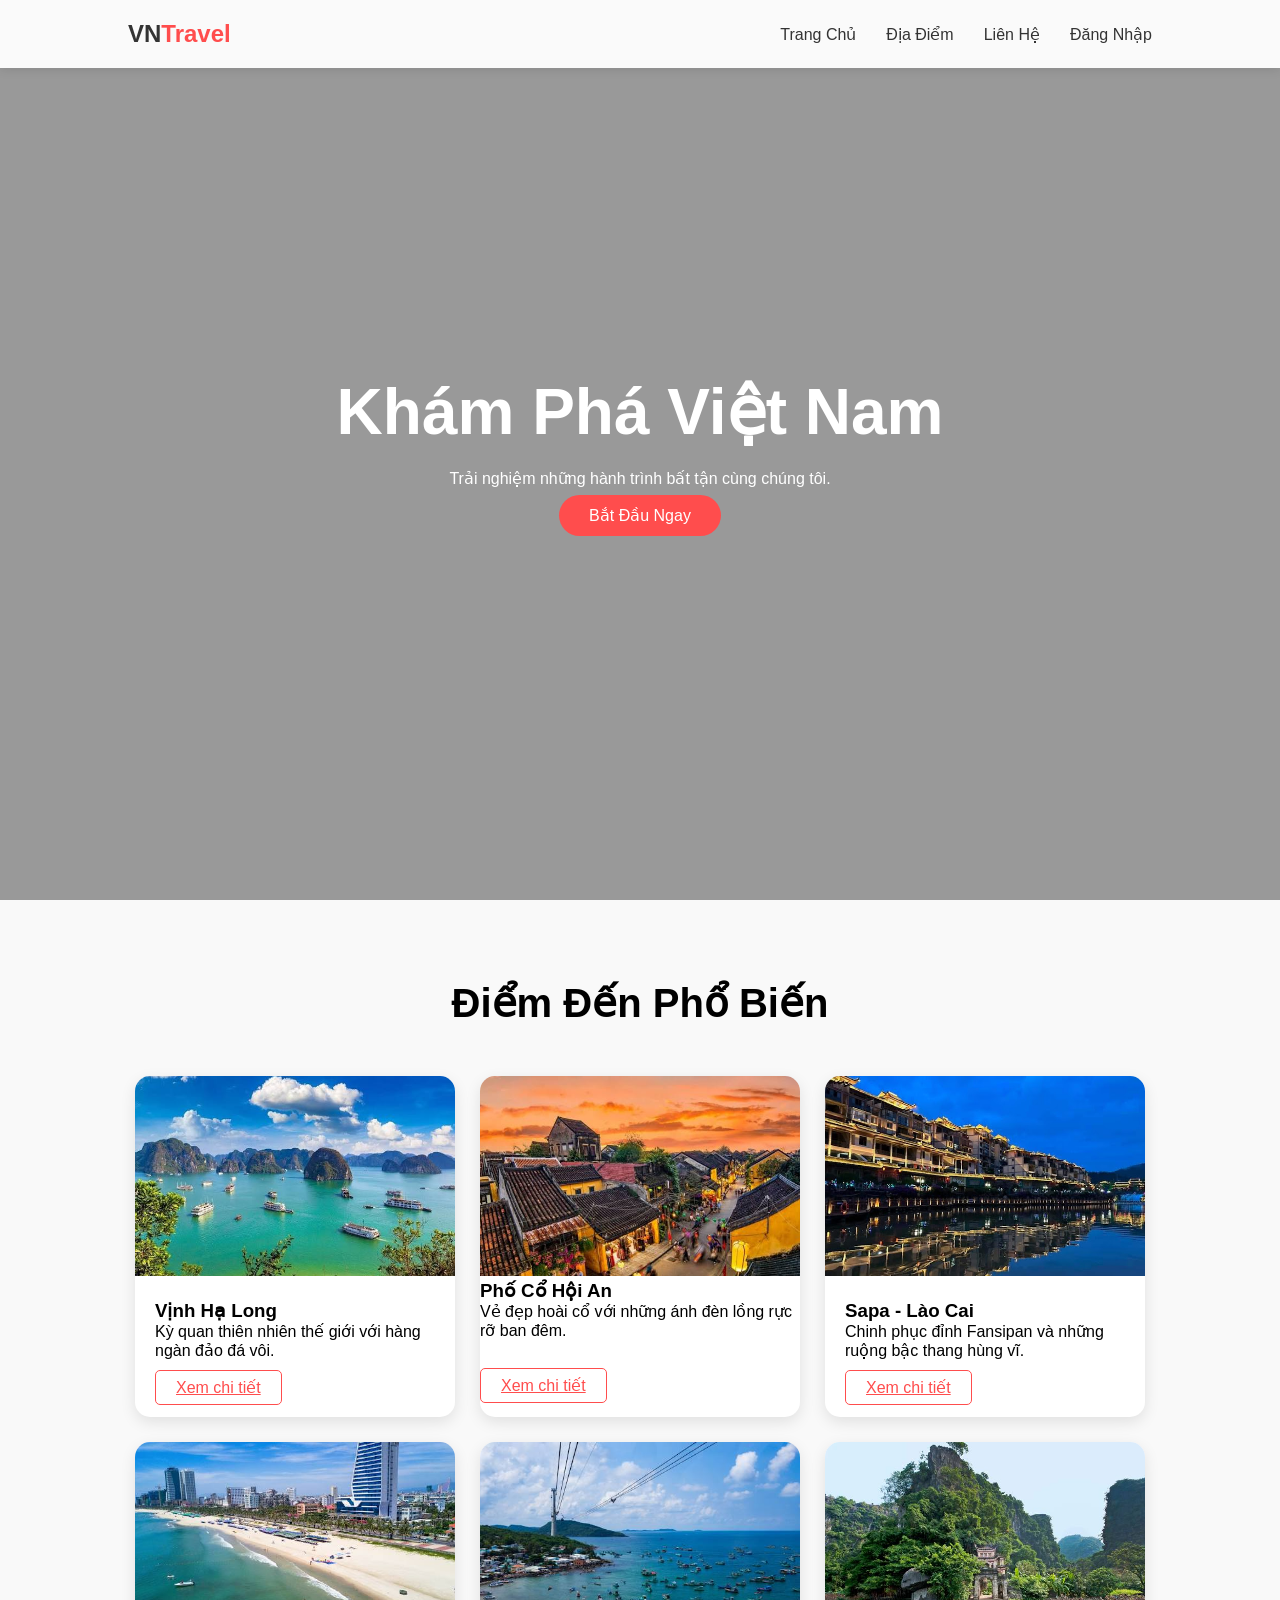
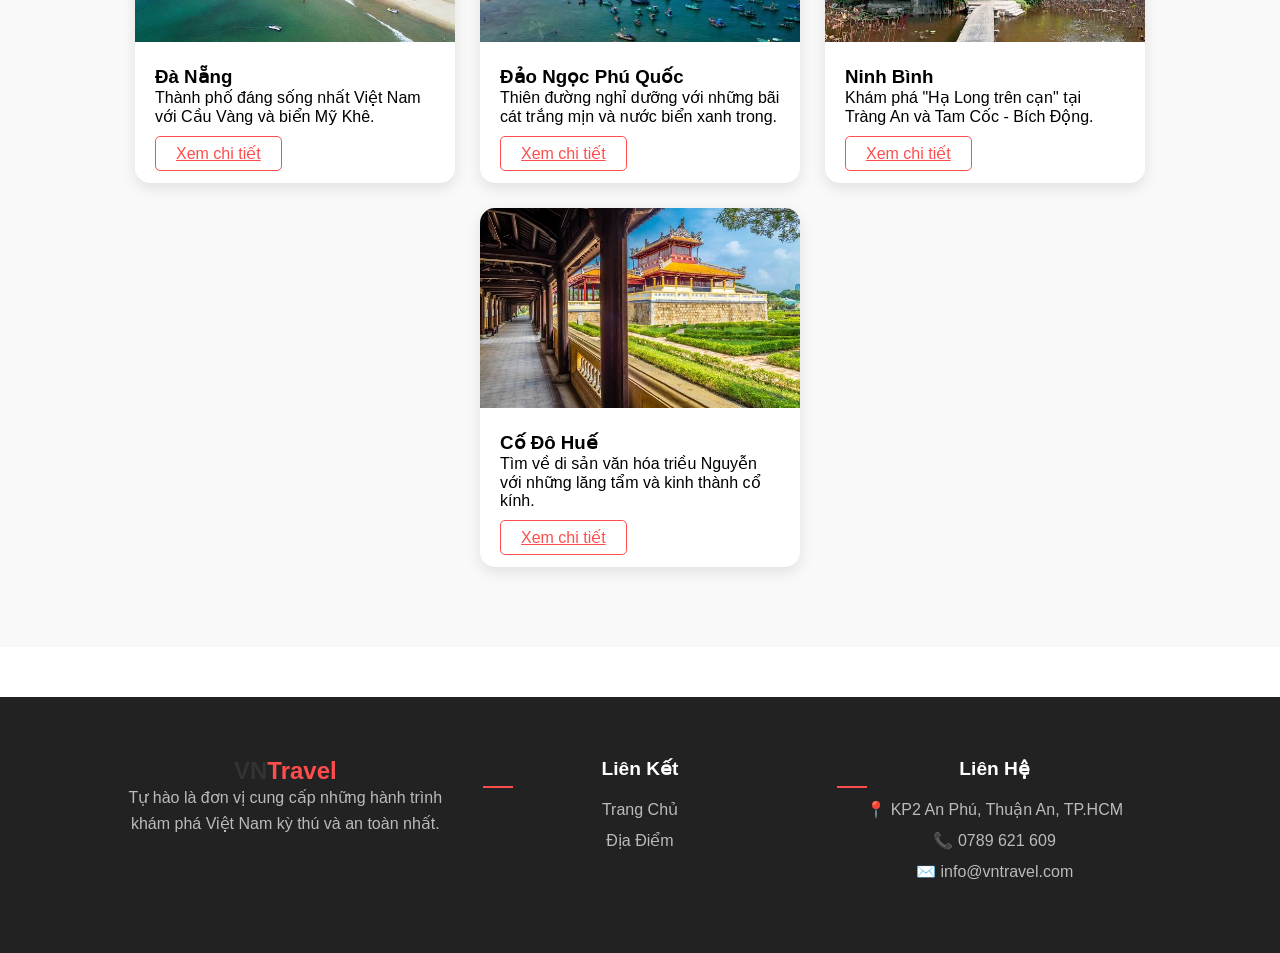
==== index.html @ 848acb49 "ngadoan" ====
<!DOCTYPE html>
<html lang="vi">
<head>
    <meta charset="UTF-8">
    <meta name="viewport" content="width=device-width, initial-scale=1.0">
    <title>Việt Nam Travel - Khám Phá Vẻ Đẹp Việt</title>
    <link rel="stylesheet" href="style.css">
   
</head>
<body>
    

    <!-- <nav class="navbar">: Thanh điều hướng cố định (fixed). 
     Sử dụng thẻ <ul> và <li> để tạo danh sách liên kết. 
        Nút "Đăng Nhập" có class riêng để chúng ta bắt sự kiện JavaScript sau này. -->   
    <nav class="navbar">
        <div class="logo">VN<span>Travel</span></div>
        <ul class="nav-links">
            <li><a href="#home">Trang Chủ</a></li>
            <li><a href="#destinations">Địa Điểm</a></li>
            <li><a href="#footer">Liên Hệ</a></li>
              <li><a href="#contact" class="btn-contact">Đăng Nhập</a></li>
        </ul>
    </nav>








    <!-- <header class="hero">: Phần biểu ngữ lớn (Banner). 
        Chứa câu khẩu hiệu (H1) và nút kêu gọi hành động 
        (CTA-btn) dẫn xuống phần địa điểm. -->

    <header id="home" class="hero">
        <div class="hero-content">
            <h1>Khám Phá Việt Nam</h1>
            <p>Trải nghiệm những hành trình bất tận cùng chúng tôi.</p><br>
            <a href="#destinations" class="cta-btn">Bắt Đầu Ngay</a>
        </div>
    </header>











    <!-- <section class="card-container">: Sử dụng mô hình Card Design. 
        Mỗi địa điểm là một thẻ 
        .card chứa hình ảnh, mô tả và một đường link quan trọng -->

    <section id="destinations" class="destinations">
        <h2 class="section-title">Điểm Đến Phổ Biến</h2>
        <div class="card-container">
            <div class="card">
                <img src="./IMAGES/vinhhalong.jpg" alt="Hạ Long">
                <div class="card-info">
                    <h3>Vịnh Hạ Long</h3>
                    <p>Kỳ quan thiên nhiên thế giới với hàng ngàn đảo đá vôi.</p><br>
                    <a href="detail.html?id=halong" class="book-btn">Xem chi tiết</a>
                </div>
            </div>
            <div class="card">
                <img src="./IMAGES/phocohoian.jpg" alt="Hội An">
                <div class="card-infoIMAGES/vinhhalong.jpg">
                    <h3>Phố Cổ Hội An</h3>
                    <p>Vẻ đẹp hoài cổ với những ánh đèn lồng rực rỡ ban đêm.</p><br>
                    <br>
                    <a href="detail.html?id=hoian" class="book-btn">Xem chi tiết</a>
                </div>
            </div>
            <div class="card">
                <img src="./IMAGES/laocai.jpg" alt="Sapa">
                <div class="card-info">
                    <h3>Sapa - Lào Cai</h3>
                    <p>Chinh phục đỉnh Fansipan và những ruộng bậc thang hùng vĩ.</p><br>
                    <a href="detail.html?id=sapa" class="book-btn">Xem chi tiết</a>
                </div>
            </div>
            <div class="card">
                <img src="./IMAGES/danang.jpg" alt="Đà Nẵng">
                <div class="card-info">
                    <h3>Đà Nẵng</h3>
                    <p>Thành phố đáng sống nhất Việt Nam với Cầu Vàng và biển Mỹ Khê.</p><br>
                    <a href="detail.html?id=danang" class="book-btn">Xem chi tiết</a>
                </div>
            </div>

            <div class="card">
                <img src="./IMAGES/phuquoc.jpg" alt="Phú Quốc">
                <div class="card-info">
                    <h3>Đảo Ngọc Phú Quốc</h3>
                    <p>Thiên đường nghỉ dưỡng với những bãi cát trắng mịn và nước biển xanh trong.</p><br>
                    <a href="detail.html?id=phuquoc" class="book-btn">Xem chi tiết</a>
                </div>
            </div>

            <div class="card">
                <img src="./IMAGES/ninhbinh.jpg" alt="Ninh Bình">
                <div class="card-info">
                    <h3>Ninh Bình</h3>
                    <p>Khám phá "Hạ Long trên cạn" tại Tràng An và Tam Cốc - Bích Động.</p><br>
                    <a href="detail.html?id=ninhbinh" class="book-btn">Xem chi tiết</a>
                </div>
            </div>

            <div class="card">
                <img src="./IMAGES/hue.jpg" alt="Cố đô Huế">
                <div class="card-info">
                    <h3>Cố Đô Huế</h3>
                    <p>Tìm về di sản văn hóa triều Nguyễn với những lăng tẩm và kinh thành cổ kính.</p><br>
                    <a href="detail.html?id=hue" class="book-btn">Xem chi tiết</a>
                </div>
            </div>
        </div>
 </section>


    






    <!-- phần thông tin ở chân trang -->

    <footer id="footer" class="main-footer">
    <div class="footer-container">
        <div class="footer-col">
            <div class="logo">VN<span>Travel</span></div>
            <p>Tự hào là đơn vị cung cấp những hành trình khám phá Việt Nam kỳ thú và an toàn nhất.</p>
        </div>

        <div class="footer-col">
            <h4>Liên Kết</h4>
            <ul>
                <li><a href="#home">Trang Chủ</a></li>
                <li><a href="#destinations">Địa Điểm</a></li>
            </ul>
        </div>

        <div class="footer-col">
            <h4>Liên Hệ</h4>
            <ul>
                <li>📍 KP2 An Phú, Thuận An, TP.HCM</li>
                <li>📞 0789 621 609</li>
                <li>✉️ info@vntravel.com</li>
            </ul>
        </div>

        
</footer>








<!-- <div id="loginModal">: Phần này mặc định sẽ ẩn (display: none trong CSS).
     Nó chỉ hiện lên khi người dùng tương tác. -->

<div id="loginModal" class="modal">
    <div class="modal-content">
        <span class="close-modal">&times;</span>
        <h2>Đăng Nhập</h2>
        <form>
            <div class="input-group">
                <label>Email hoặc Tên đăng nhập</label>
                <input type="text" placeholder="Nhập email của bạn..." required>
            </div>
            <div class="input-group">
                <label>Mật khẩu</label>
                <input type="password" placeholder="Nhập mật khẩu..." required>
            </div>
            <button type="submit" class="login-submit-btn">Vào hệ thống</button>
            <div class="form-footer">
                <a href="#">Quên mật khẩu?</a>
                <span>Chưa có tài khoản? <a href="#" style="color: #ff4d4d;">Đăng ký ngay</a></span>
            </div>
        </form>
    </div>
</div>

   <!-- gọi scrip.js -->
    <script src="script.js"></script>
</body>
</html>
---- style.css ----
/*scroll-behavior: smooth;: Giúp khi bấm vào liên kết nội bộ
 (ví dụ từ Home xuống Footer), 
trang sẽ trượt nhẹ nhàng thay vì nhảy vọt.*/

html {
    scroll-behavior: smooth;
}


* {
    margin: 0;
    padding: 0;
    box-sizing: border-box;
    font-family: 'Roboto', sans-serif;
    scroll-behavior: smooth;
}

/* Navbar */
.navbar {
    display: flex;
    justify-content: space-between;
    align-items: center;
    padding: 20px 10%;
    background: rgba(255, 255, 255, 0.95);
    position: fixed;
    width: 100%;
    z-index: 1000;
    box-shadow: 0 2px 10px rgba(0,0,0,0.1);
}

.logo { font-size: 24px; font-weight: bold; color: #333; }
.logo span { color: #ff4d4d; }
.nav-links { list-style: none; display: flex; }
.nav-links li { margin-left: 30px; }
.nav-links a { text-decoration: none; color: #333; font-weight: 500; transition: 0.3s; }
.nav-links a:hover { color: #ff4d4d; }

/* Hero Section */
.hero {
    height: 100vh;
    background: linear-gradient(rgba(0,0,0,0.4), rgba(0,0,0,0.4)), 
                url('https://images.unsplash.com/photo-1504457047772-27fad17438e1?auto=format&fit=crop&w=1500');
    background-size: cover;
    background-position: center;
    display: flex;
    align-items: center;
    justify-content: center;
    text-align: center;
    color: white;
}

.hero-content h1 { font-size: 4rem; margin-bottom: 20px; }
.cta-btn {
    padding: 12px 30px;
    background: #ff4d4d;
    color: white;
    text-decoration: none;
    border-radius: 25px;
    transition: 0.4s;
}
.cta-btn:hover { background: #e60000; transform: scale(1.1); }

/* Destinations Card */
.destinations { padding: 80px 10%; background: #f9f9f9; }
.section-title { text-align: center; margin-bottom: 50px; font-size: 2.5rem; }
.card-container {
    display: flex;
    gap: 25px;
    flex-wrap: wrap;
    justify-content: center;
}

.card {
    background: white;
    width: 320px;
    border-radius: 15px;
    overflow: hidden;
    box-shadow: 0 5px 15px rgba(0,0,0,0.1);
    transition: 0.3s;
}

.card:hover { transform: translateY(-10px); }
.card img { width: 100%; height: 200px; object-fit: cover; }
.card-info { padding: 20px; }
.book-btn {
    margin-top: 15px;
    padding: 8px 20px;
    border: 1px solid #ff4d4d;
    background: transparent;
    color: #ff4d4d;
    cursor: pointer;
    border-radius: 5px;
}
.book-btn:hover { background: #ff4d4d; color: white; }

footer { text-align: center; padding: 40px; background: #333; color: white; }








/* Trang chi tiết */
.detail-container { padding: 40px 10%; }
.detail-header { position: relative; margin-bottom: 40px; }
.main-img { 
    width: 100%; 
    height: 500px; 
    object-fit: cover; 
    border-radius: 20px; 
}

.info-box {
    background: white;
    padding: 30px;
    width: 80%;
    margin: -60px auto 0;
    position: relative;
    border-radius: 15px;
    box-shadow: 0 10px 30px rgba(0,0,0,0.1);
    text-align: center;
}

.content-section {
    display: grid;
    grid-template-columns: 2fr 1fr;
    gap: 40px;
    margin-top: 50px;
}

.description h2, .description h3 { margin: 20px 0 10px; color: #333; }
.description p { line-height: 1.8; color: #666; }
.description ul { margin-left: 20px; line-height: 2; }

.booking-card {
    background: #fff;
    padding: 25px;
    border-radius: 15px;
    border: 1px solid #eee;
    height: fit-content;
    position: sticky;
    top: 100px;
}

.booking-card .price { font-size: 1.5rem; color: #ff4d4d; font-weight: bold; margin: 15px 0; }
.booking-card input {
    width: 100%;
    padding: 10px;
    margin-bottom: 15px;
    border: 1px solid #ddd;
    border-radius: 5px;
}

/* Mobile responsive */
@media (max-width: 768px) {
    .content-section { grid-template-columns: 1fr; }
    .info-box { width: 95%; }
}






/* css cho phần footer*/
.main-footer {
    background: #222; /* Màu tối sang trọng */
    color: #bbb;
    padding: 60px 10% 20px;
    margin-top: 50px;
}

.footer-container {
    display: grid;
    grid-template-columns: repeat(auto-fit, minmax(200px, 1fr));
    gap: 40px;
    margin-bottom: 40px;
}

.footer-col h4 {
    color: #fff;
    font-size: 1.2rem;
    margin-bottom: 20px;
    position: relative;
}

/* Gạch chân dưới tiêu đề cột */
.footer-col h4::after {
    content: '';
    width: 30px;
    height: 2px;
    background: #ff4d4d;
    position: absolute;
    bottom: -8px;
    left: 0;
}

.footer-col ul {
    list-style: none;
}

.footer-col ul li {
    margin-bottom: 12px;
}

.footer-col ul li a {
    color: #bbb;
    text-decoration: none;
    transition: 0.3s;
}

.footer-col ul li a:hover {
    color: #ff4d4d;
    padding-left: 5px;
}

.footer-col p {
    line-height: 1.6;
}

.social-links a {
    display: inline-block;
    margin-right: 15px;
    color: #fff;
    text-decoration: none;
    font-size: 0.9rem;
    border: 1px solid #444;
    padding: 5px 12px;
    border-radius: 5px;
    transition: 0.3s;
}

.social-links a:hover {
    background: #ff4d4d;
    border-color: #ff4d4d;
}

.footer-bottom {
    text-align: center;
    border-top: 1px solid #333;
    padding-top: 20px;
    font-size: 0.9rem;
}

/* Tương thích điện thoại */
@media (max-width: 768px) {
    .footer-container {
        grid-template-columns: 1fr 1fr;
    }
} 











/* Modal Background */
.modal {
    display: none; 
    position: fixed;
    z-index: 2000; /* Nằm trên cả Navbar */
    left: 0;
    top: 0;
    width: 100%;
    height: 100%;
    background-color: rgba(0,0,0,0.6); /* Nền đen mờ */
    backdrop-filter: blur(5px); /* Làm mờ hậu cảnh xịn xò */
}

/* Modal Content Box */
.modal-content {
    background-color: #fff;
    margin: 10% auto;
    padding: 30px;
    border-radius: 15px;
    width: 350px;
    position: relative;
    box-shadow: 0 5px 30px rgba(0,0,0,0.3);
    animation: slideIn 0.4s ease;
}

@keyframes slideIn {
    from { transform: translateY(-50px); opacity: 0; }
    to { transform: translateY(0); opacity: 1; }
}

/* Close Button */
.close-modal {
    position: absolute;
    right: 20px;
    top: 15px;
    font-size: 28px;
    cursor: pointer;
    color: #999;
}

.modal-content h2 {
    text-align: center;
    margin-bottom: 25px;
    color: #333;
}

.input-group {
    margin-bottom: 20px;
}

.input-group label {
    display: block;
    margin-bottom: 8px;
    font-weight: 500;
    font-size: 0.9rem;
}

.input-group input {
    width: 100%;
    padding: 12px;
    border: 1px solid #ddd;
    border-radius: 8px;
    outline: none;
}

.login-submit-btn {
    width: 100%;
    padding: 12px;
    background: #ff4d4d;
    color: white;
    border: none;
    border-radius: 8px;
    font-weight: bold;
    cursor: pointer;
    transition: 0.3s;
}

.login-submit-btn:hover { background: #e60000; }

.form-footer {
    text-align: center;
    margin-top: 20px;
    font-size: 0.85rem;
}

.form-footer a { text-decoration: none; color: #666; display: block; margin-top: 10px; }
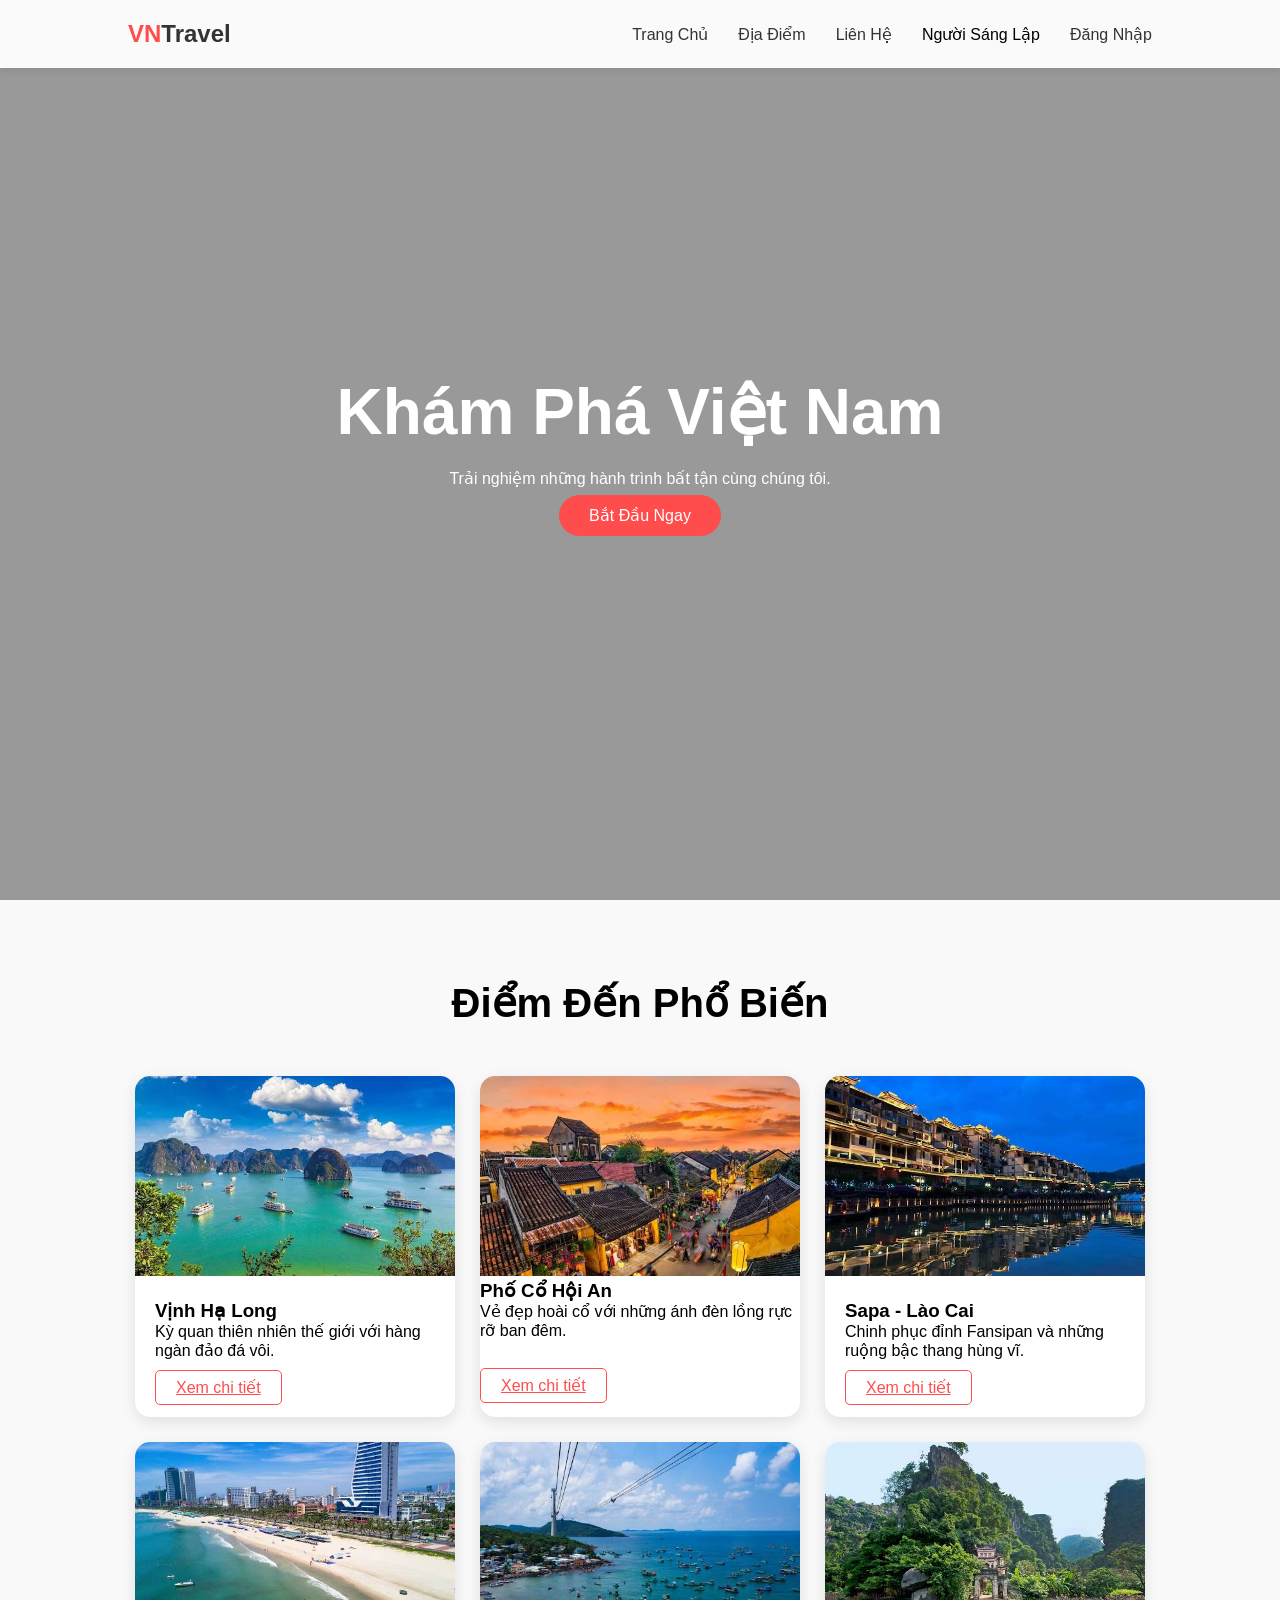
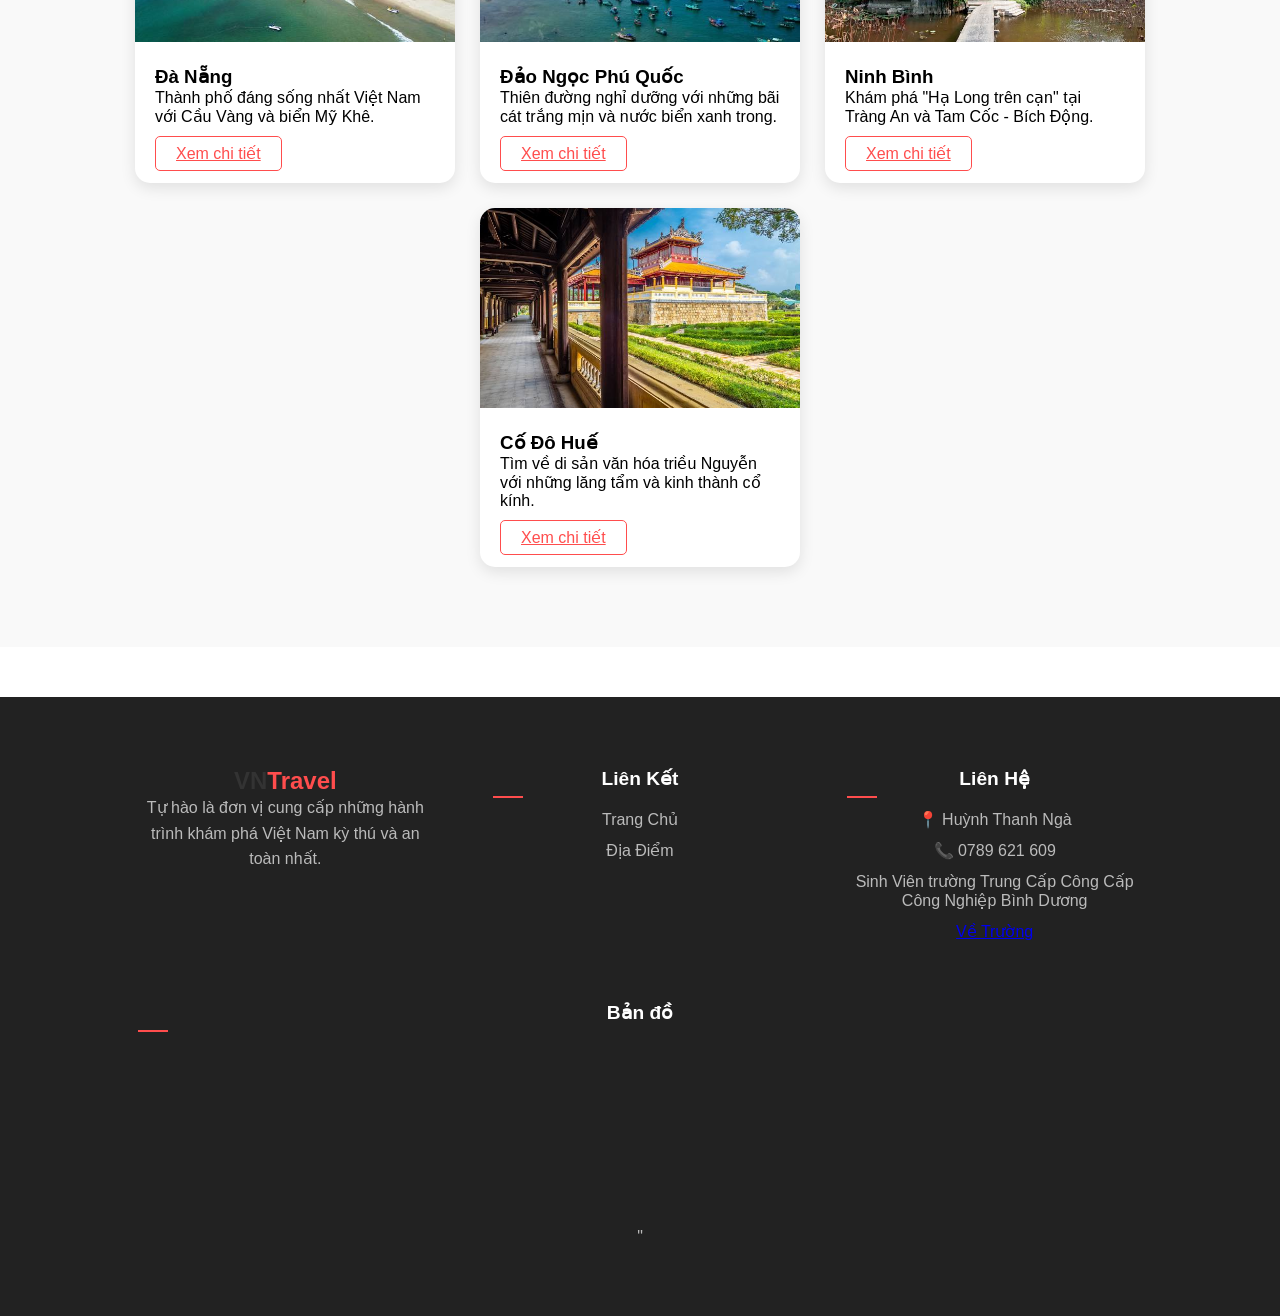
==== commit 7752e71e: "Add files via upload" ====
--- a/index.html
+++ b/index.html
@@ -1,197 +1,249 @@
-<!DOCTYPE html>
-<html lang="vi">
-<head>
-    <meta charset="UTF-8">
-    <meta name="viewport" content="width=device-width, initial-scale=1.0">
-    <title>Việt Nam Travel - Khám Phá Vẻ Đẹp Việt</title>
-    <link rel="stylesheet" href="style.css">
-   
-</head>
-<body>
-    
-
-    <!-- <nav class="navbar">: Thanh điều hướng cố định (fixed). 
-     Sử dụng thẻ <ul> và <li> để tạo danh sách liên kết. 
-        Nút "Đăng Nhập" có class riêng để chúng ta bắt sự kiện JavaScript sau này. -->   
-    <nav class="navbar">
-        <div class="logo">VN<span>Travel</span></div>
-        <ul class="nav-links">
-            <li><a href="#home">Trang Chủ</a></li>
-            <li><a href="#destinations">Địa Điểm</a></li>
-            <li><a href="#footer">Liên Hệ</a></li>
-              <li><a href="#contact" class="btn-contact">Đăng Nhập</a></li>
-        </ul>
-    </nav>
-
-
-
-
-
-
-
-
-    <!-- <header class="hero">: Phần biểu ngữ lớn (Banner). 
-        Chứa câu khẩu hiệu (H1) và nút kêu gọi hành động 
-        (CTA-btn) dẫn xuống phần địa điểm. -->
-
-    <header id="home" class="hero">
-        <div class="hero-content">
-            <h1>Khám Phá Việt Nam</h1>
-            <p>Trải nghiệm những hành trình bất tận cùng chúng tôi.</p><br>
-            <a href="#destinations" class="cta-btn">Bắt Đầu Ngay</a>
-        </div>
-    </header>
-
-
-
-
-
-
-
-
-
-
-
-    <!-- <section class="card-container">: Sử dụng mô hình Card Design. 
-        Mỗi địa điểm là một thẻ 
-        .card chứa hình ảnh, mô tả và một đường link quan trọng -->
-
-    <section id="destinations" class="destinations">
-        <h2 class="section-title">Điểm Đến Phổ Biến</h2>
-        <div class="card-container">
-            <div class="card">
-                <img src="./IMAGES/vinhhalong.jpg" alt="Hạ Long">
-                <div class="card-info">
-                    <h3>Vịnh Hạ Long</h3>
-                    <p>Kỳ quan thiên nhiên thế giới với hàng ngàn đảo đá vôi.</p><br>
-                    <a href="detail.html?id=halong" class="book-btn">Xem chi tiết</a>
-                </div>
-            </div>
-            <div class="card">
-                <img src="./IMAGES/phocohoian.jpg" alt="Hội An">
-                <div class="card-infoIMAGES/vinhhalong.jpg">
-                    <h3>Phố Cổ Hội An</h3>
-                    <p>Vẻ đẹp hoài cổ với những ánh đèn lồng rực rỡ ban đêm.</p><br>
-                    <br>
-                    <a href="detail.html?id=hoian" class="book-btn">Xem chi tiết</a>
-                </div>
-            </div>
-            <div class="card">
-                <img src="./IMAGES/laocai.jpg" alt="Sapa">
-                <div class="card-info">
-                    <h3>Sapa - Lào Cai</h3>
-                    <p>Chinh phục đỉnh Fansipan và những ruộng bậc thang hùng vĩ.</p><br>
-                    <a href="detail.html?id=sapa" class="book-btn">Xem chi tiết</a>
-                </div>
-            </div>
-            <div class="card">
-                <img src="./IMAGES/danang.jpg" alt="Đà Nẵng">
-                <div class="card-info">
-                    <h3>Đà Nẵng</h3>
-                    <p>Thành phố đáng sống nhất Việt Nam với Cầu Vàng và biển Mỹ Khê.</p><br>
-                    <a href="detail.html?id=danang" class="book-btn">Xem chi tiết</a>
-                </div>
-            </div>
-
-            <div class="card">
-                <img src="./IMAGES/phuquoc.jpg" alt="Phú Quốc">
-                <div class="card-info">
-                    <h3>Đảo Ngọc Phú Quốc</h3>
-                    <p>Thiên đường nghỉ dưỡng với những bãi cát trắng mịn và nước biển xanh trong.</p><br>
-                    <a href="detail.html?id=phuquoc" class="book-btn">Xem chi tiết</a>
-                </div>
-            </div>
-
-            <div class="card">
-                <img src="./IMAGES/ninhbinh.jpg" alt="Ninh Bình">
-                <div class="card-info">
-                    <h3>Ninh Bình</h3>
-                    <p>Khám phá "Hạ Long trên cạn" tại Tràng An và Tam Cốc - Bích Động.</p><br>
-                    <a href="detail.html?id=ninhbinh" class="book-btn">Xem chi tiết</a>
-                </div>
-            </div>
-
-            <div class="card">
-                <img src="./IMAGES/hue.jpg" alt="Cố đô Huế">
-                <div class="card-info">
-                    <h3>Cố Đô Huế</h3>
-                    <p>Tìm về di sản văn hóa triều Nguyễn với những lăng tẩm và kinh thành cổ kính.</p><br>
-                    <a href="detail.html?id=hue" class="book-btn">Xem chi tiết</a>
-                </div>
-            </div>
-        </div>
- </section>
-
-
-    
-
-
-
-
-
-
-    <!-- phần thông tin ở chân trang -->
-
-    <footer id="footer" class="main-footer">
-    <div class="footer-container">
-        <div class="footer-col">
-            <div class="logo">VN<span>Travel</span></div>
-            <p>Tự hào là đơn vị cung cấp những hành trình khám phá Việt Nam kỳ thú và an toàn nhất.</p>
-        </div>
-
-        <div class="footer-col">
-            <h4>Liên Kết</h4>
-            <ul>
-                <li><a href="#home">Trang Chủ</a></li>
-                <li><a href="#destinations">Địa Điểm</a></li>
-            </ul>
-        </div>
-
-        <div class="footer-col">
-            <h4>Liên Hệ</h4>
-            <ul>
-                <li>📍 KP2 An Phú, Thuận An, TP.HCM</li>
-                <li>📞 0789 621 609</li>
-                <li>✉️ info@vntravel.com</li>
-            </ul>
-        </div>
-
-        
-</footer>
-
-
-
-
-
-
-
-
-<!-- <div id="loginModal">: Phần này mặc định sẽ ẩn (display: none trong CSS).
-     Nó chỉ hiện lên khi người dùng tương tác. -->
-
-<div id="loginModal" class="modal">
-    <div class="modal-content">
-        <span class="close-modal">&times;</span>
-        <h2>Đăng Nhập</h2>
-        <form>
-            <div class="input-group">
-                <label>Email hoặc Tên đăng nhập</label>
-                <input type="text" placeholder="Nhập email của bạn..." required>
-            </div>
-            <div class="input-group">
-                <label>Mật khẩu</label>
-                <input type="password" placeholder="Nhập mật khẩu..." required>
-            </div>
-            <button type="submit" class="login-submit-btn">Vào hệ thống</button>
-            <div class="form-footer">
-                <a href="#">Quên mật khẩu?</a>
-                <span>Chưa có tài khoản? <a href="#" style="color: #ff4d4d;">Đăng ký ngay</a></span>
-            </div>
-        </form>
-    </div>
-</div>
-
-   <!-- gọi scrip.js -->
-    <script src="script.js"></script>
-</body>
-</html>+<!DOCTYPE html>
+<html lang="vi">
+<head>
+    <meta charset="UTF-8">
+    <meta name="viewport" content="width=device-width, initial-scale=1.0">
+    <title>Việt Nam Travel - Khám Phá Vẻ Đẹp Việt</title>
+    <link rel="stylesheet" href="style.css">
+   
+</head>
+<body>
+    
+
+    <!-- <nav class="navbar">: Thanh điều hướng cố định (fixed). 
+     Sử dụng thẻ <ul> và <li> để tạo danh sách liên kết. 
+        Nút "Đăng Nhập" có class riêng để chúng ta bắt sự kiện JavaScript sau này. -->   
+
+
+
+<nav class="navbar">
+    <div class="logo"><span>VN</span>Travel</div>
+    
+    <div class="menu-toggle" id="mobile-menu">
+        <span class="bar"></span>
+        <span class="bar"></span>
+        <span class="bar"></span>
+        <span class="bar"></span>
+        <span class="bar"></span>
+    
+    </div>
+
+    <ul class="nav-links">
+        <li><a href="#home">Trang Chủ</a></li>
+            <li><a href="#destinations">Địa Điểm</a></li>
+            <li><a href="#footer">Liên Hệ</a></li>
+              <li onclick="openFounder()" style="cursor:pointer">Người Sáng Lập</li>
+               <li><a href="#contact" class="btn-contact">Đăng Nhập</a></li>
+    </ul>
+</nav>
+
+
+
+
+
+
+    <!-- <header class="hero">: Phần biểu ngữ lớn (Banner). 
+        Chứa câu khẩu hiệu (H1) và nút kêu gọi hành động 
+        (CTA-btn) dẫn xuống phần địa điểm. -->
+
+    <header id="home" class="hero">
+        <div class="hero-content">
+            <h1>Khám Phá Việt Nam</h1>
+            <p>Trải nghiệm những hành trình bất tận cùng chúng tôi.</p><br>
+            <a href="#destinations" class="cta-btn">Bắt Đầu Ngay</a>
+        </div>
+    </header>
+
+
+
+
+
+
+
+
+
+
+
+    <!-- <section class="card-container">: Sử dụng mô hình Card Design. 
+        Mỗi địa điểm là một thẻ 
+        .card chứa hình ảnh, mô tả và một đường link quan trọng -->
+
+    <section id="destinations" class="destinations">
+        <h2 class="section-title">Điểm Đến Phổ Biến</h2>
+        <div class="card-container">
+            <div class="card">
+                <img src="./IMAGES/vinhhalong.jpg" alt="Hạ Long">
+                <div class="card-info">
+                    <h3>Vịnh Hạ Long</h3>
+                    <p>Kỳ quan thiên nhiên thế giới với hàng ngàn đảo đá vôi.</p><br>
+                    <a href="detail.html?id=halong" class="book-btn">Xem chi tiết</a>
+                </div>
+            </div>
+            <div class="card">
+                <img src="./IMAGES/phocohoian.jpg" alt="Hội An">
+                <div class="card-infoIMAGES/vinhhalong.jpg">
+                    <h3>Phố Cổ Hội An</h3>
+                    <p>Vẻ đẹp hoài cổ với những ánh đèn lồng rực rỡ ban đêm.</p><br>
+                    <br>
+                    <a href="detail.html?id=hoian" class="book-btn">Xem chi tiết</a>
+                </div>
+            </div>
+            <div class="card">
+                <img src="./IMAGES/laocai.jpg" alt="Sapa">
+                <div class="card-info">
+                    <h3>Sapa - Lào Cai</h3>
+                    <p>Chinh phục đỉnh Fansipan và những ruộng bậc thang hùng vĩ.</p><br>
+                    <a href="detail.html?id=sapa" class="book-btn">Xem chi tiết</a>
+                </div>
+            </div>
+            <div class="card">
+                <img src="./IMAGES/danang.jpg" alt="Đà Nẵng">
+                <div class="card-info">
+                    <h3>Đà Nẵng</h3>
+                    <p>Thành phố đáng sống nhất Việt Nam với Cầu Vàng và biển Mỹ Khê.</p><br>
+                    <a href="detail.html?id=danang" class="book-btn">Xem chi tiết</a>
+                </div>
+            </div>
+
+            <div class="card">
+                <img src="./IMAGES/phuquoc.jpg" alt="Phú Quốc">
+                <div class="card-info">
+                    <h3>Đảo Ngọc Phú Quốc</h3>
+                    <p>Thiên đường nghỉ dưỡng với những bãi cát trắng mịn và nước biển xanh trong.</p><br>
+                    <a href="detail.html?id=phuquoc" class="book-btn">Xem chi tiết</a>
+                </div>
+            </div>
+
+            <div class="card">
+                <img src="./IMAGES/ninhbinh.jpg" alt="Ninh Bình">
+                <div class="card-info">
+                    <h3>Ninh Bình</h3>
+                    <p>Khám phá "Hạ Long trên cạn" tại Tràng An và Tam Cốc - Bích Động.</p><br>
+                    <a href="detail.html?id=ninhbinh" class="book-btn">Xem chi tiết</a>
+                </div>
+            </div>
+
+            <div class="card">
+                <img src="./IMAGES/hue.jpg" alt="Cố đô Huế">
+                <div class="card-info">
+                    <h3>Cố Đô Huế</h3>
+                    <p>Tìm về di sản văn hóa triều Nguyễn với những lăng tẩm và kinh thành cổ kính.</p><br>
+                    <a href="detail.html?id=hue" class="book-btn">Xem chi tiết</a>
+                </div>
+            </div>
+        </div>
+ </section>
+
+
+    
+
+
+
+
+
+
+    <!-- phần thông tin ở chân trang -->
+
+    <footer id="footer" class="main-footer">
+    <div class="footer-container">
+        <div class="footer-col">
+            <div class="logo">VN<span>Travel</span></div>
+            <p>Tự hào là đơn vị cung cấp những hành trình khám phá Việt Nam kỳ thú và an toàn nhất.</p>
+        </div>
+
+        <div class="footer-col">
+            <h4>Liên Kết</h4>
+            <ul>
+                <li><a href="#home">Trang Chủ</a></li>
+                <li><a href="#destinations">Địa Điểm</a></li>
+            </ul>
+        </div>
+
+        <div class="footer-col">
+            <h4>Liên Hệ</h4>
+            <ul>
+                <li>📍 Huỳnh Thanh Ngà</li>
+                <li>📞 0789 621 609</li>
+                <li>Sinh Viên trường Trung Cấp Công Cấp Công Nghiệp Bình Dương</li>
+                <a href=" https://www.facebook.com/bdi.edu.vn" target="_blank">Về Trường</a>
+            </ul>
+        </div>
+
+        <div class="footer-col">
+    <h4>Bản đồ</h4>
+    <div class="map-container">
+        <iframe 
+            src="https://www.google.com/maps/embed?pb=!1m18!1m12!1m3!1d3135.787310315831!2d106.73972207962079!3d10.900015673864315!2m3!1f0!2f0!3f0!3m2!1i1024!2i768!4f13.1!3m3!1m2!1s0x3174d83c1116183d%3A0xfa754495eeb43247!2zVHLGsOG7nW5nIFRydW5nIEPhuqVwIEPDtG5nIE5naGnhu4dwIELDrG5oIETGsMahbmc!5e1!3m2!1svi!2s!4v1774438540111!5m2!1svi!2s" width="600" height="450" style="border:0;" allowfullscreen="" loading="lazy" referrerpolicy="no-referrer-when-downgrade"></iframe>" 
+
+        </iframe>
+    </div>
+</div>
+
+        
+</footer>
+
+
+
+
+
+
+
+
+<!-- <div id="loginModal">: Phần này mặc định sẽ ẩn (display: none trong CSS).
+     Nó chỉ hiện lên khi người dùng tương tác. -->
+
+<div id="loginModal" class="modal">
+    <div class="modal-content">
+        <span class="close-modal">&times;</span>
+        <h2>Đăng Nhập</h2>
+        <form>
+            <div class="input-group">
+                <label>Email hoặc Tên đăng nhập</label>
+                <input type="text" placeholder="Nhập email của bạn..." required>
+            </div>
+            <div class="input-group">
+                <label>Mật khẩu</label>
+                <input type="password" placeholder="Nhập mật khẩu..." required>
+            </div>
+            <button type="submit" class="login-submit-btn">Vào hệ thống</button>
+            <div class="form-footer">
+                <a href="#">Quên mật khẩu?</a>
+                <span>Chưa có tài khoản? <a href="#" style="color: #ff4d4d;">Đăng ký ngay</a></span>
+            </div>
+        </form>
+    </div>
+</div>
+
+
+
+
+
+<!-- người sáng lập -->
+
+<div id="founderModal" class="modal">
+    <div class="modal-content">
+        <span class="close-founder">&times;</span>
+        <div class="founder-info">
+            <img src="./IMAGES/001.jpg" alt="Founder" class="founder-img">
+            <h2>Người Sáng Lập</h2>
+            <p class="founder-name">Huỳnh Thanh Ngà</p> <p>Sinh viên ngành Công nghệ thông tin</p><br>
+            <p>Tại Trường Trung Cấp Công Nghiệp Bình Dương</p><br>
+            <p>"Đam mê kết nối vẻ đẹp Việt Nam qua công nghệ."</p>
+        </div>
+    </div>
+</div>
+
+
+
+   <!-- gọi scrip.js -->
+    <script src="script.js"></script>
+</body>
+</html>
+
+
+
+
+
+
+
+
--- a/style.css
+++ b/style.css
@@ -1,371 +1,509 @@
-/*scroll-behavior: smooth;: Giúp khi bấm vào liên kết nội bộ
- (ví dụ từ Home xuống Footer), 
-trang sẽ trượt nhẹ nhàng thay vì nhảy vọt.*/
-
-html {
-    scroll-behavior: smooth;
-}
-
-
-* {
-    margin: 0;
-    padding: 0;
-    box-sizing: border-box;
-    font-family: 'Roboto', sans-serif;
-    scroll-behavior: smooth;
-}
-
-/* Navbar */
-.navbar {
-    display: flex;
-    justify-content: space-between;
-    align-items: center;
-    padding: 20px 10%;
-    background: rgba(255, 255, 255, 0.95);
-    position: fixed;
-    width: 100%;
-    z-index: 1000;
-    box-shadow: 0 2px 10px rgba(0,0,0,0.1);
-}
-
-.logo { font-size: 24px; font-weight: bold; color: #333; }
-.logo span { color: #ff4d4d; }
-.nav-links { list-style: none; display: flex; }
-.nav-links li { margin-left: 30px; }
-.nav-links a { text-decoration: none; color: #333; font-weight: 500; transition: 0.3s; }
-.nav-links a:hover { color: #ff4d4d; }
-
-/* Hero Section */
-.hero {
-    height: 100vh;
-    background: linear-gradient(rgba(0,0,0,0.4), rgba(0,0,0,0.4)), 
-                url('https://images.unsplash.com/photo-1504457047772-27fad17438e1?auto=format&fit=crop&w=1500');
-    background-size: cover;
-    background-position: center;
-    display: flex;
-    align-items: center;
-    justify-content: center;
-    text-align: center;
-    color: white;
-}
-
-.hero-content h1 { font-size: 4rem; margin-bottom: 20px; }
-.cta-btn {
-    padding: 12px 30px;
-    background: #ff4d4d;
-    color: white;
-    text-decoration: none;
-    border-radius: 25px;
-    transition: 0.4s;
-}
-.cta-btn:hover { background: #e60000; transform: scale(1.1); }
-
-/* Destinations Card */
-.destinations { padding: 80px 10%; background: #f9f9f9; }
-.section-title { text-align: center; margin-bottom: 50px; font-size: 2.5rem; }
-.card-container {
-    display: flex;
-    gap: 25px;
-    flex-wrap: wrap;
-    justify-content: center;
-}
-
-.card {
-    background: white;
-    width: 320px;
-    border-radius: 15px;
-    overflow: hidden;
-    box-shadow: 0 5px 15px rgba(0,0,0,0.1);
-    transition: 0.3s;
-}
-
-.card:hover { transform: translateY(-10px); }
-.card img { width: 100%; height: 200px; object-fit: cover; }
-.card-info { padding: 20px; }
-.book-btn {
-    margin-top: 15px;
-    padding: 8px 20px;
-    border: 1px solid #ff4d4d;
-    background: transparent;
-    color: #ff4d4d;
-    cursor: pointer;
-    border-radius: 5px;
-}
-.book-btn:hover { background: #ff4d4d; color: white; }
-
-footer { text-align: center; padding: 40px; background: #333; color: white; }
-
-
-
-
-
-
-
-
-/* Trang chi tiết */
-.detail-container { padding: 40px 10%; }
-.detail-header { position: relative; margin-bottom: 40px; }
-.main-img { 
-    width: 100%; 
-    height: 500px; 
-    object-fit: cover; 
-    border-radius: 20px; 
-}
-
-.info-box {
-    background: white;
-    padding: 30px;
-    width: 80%;
-    margin: -60px auto 0;
-    position: relative;
-    border-radius: 15px;
-    box-shadow: 0 10px 30px rgba(0,0,0,0.1);
-    text-align: center;
-}
-
-.content-section {
-    display: grid;
-    grid-template-columns: 2fr 1fr;
-    gap: 40px;
-    margin-top: 50px;
-}
-
-.description h2, .description h3 { margin: 20px 0 10px; color: #333; }
-.description p { line-height: 1.8; color: #666; }
-.description ul { margin-left: 20px; line-height: 2; }
-
-.booking-card {
-    background: #fff;
-    padding: 25px;
-    border-radius: 15px;
-    border: 1px solid #eee;
-    height: fit-content;
-    position: sticky;
-    top: 100px;
-}
-
-.booking-card .price { font-size: 1.5rem; color: #ff4d4d; font-weight: bold; margin: 15px 0; }
-.booking-card input {
-    width: 100%;
-    padding: 10px;
-    margin-bottom: 15px;
-    border: 1px solid #ddd;
-    border-radius: 5px;
-}
-
-/* Mobile responsive */
-@media (max-width: 768px) {
-    .content-section { grid-template-columns: 1fr; }
-    .info-box { width: 95%; }
-}
-
-
-
-
-
-
-/* css cho phần footer*/
-.main-footer {
-    background: #222; /* Màu tối sang trọng */
-    color: #bbb;
-    padding: 60px 10% 20px;
-    margin-top: 50px;
-}
-
-.footer-container {
-    display: grid;
-    grid-template-columns: repeat(auto-fit, minmax(200px, 1fr));
-    gap: 40px;
-    margin-bottom: 40px;
-}
-
-.footer-col h4 {
-    color: #fff;
-    font-size: 1.2rem;
-    margin-bottom: 20px;
-    position: relative;
-}
-
-/* Gạch chân dưới tiêu đề cột */
-.footer-col h4::after {
-    content: '';
-    width: 30px;
-    height: 2px;
-    background: #ff4d4d;
-    position: absolute;
-    bottom: -8px;
-    left: 0;
-}
-
-.footer-col ul {
-    list-style: none;
-}
-
-.footer-col ul li {
-    margin-bottom: 12px;
-}
-
-.footer-col ul li a {
-    color: #bbb;
-    text-decoration: none;
-    transition: 0.3s;
-}
-
-.footer-col ul li a:hover {
-    color: #ff4d4d;
-    padding-left: 5px;
-}
-
-.footer-col p {
-    line-height: 1.6;
-}
-
-.social-links a {
-    display: inline-block;
-    margin-right: 15px;
-    color: #fff;
-    text-decoration: none;
-    font-size: 0.9rem;
-    border: 1px solid #444;
-    padding: 5px 12px;
-    border-radius: 5px;
-    transition: 0.3s;
-}
-
-.social-links a:hover {
-    background: #ff4d4d;
-    border-color: #ff4d4d;
-}
-
-.footer-bottom {
-    text-align: center;
-    border-top: 1px solid #333;
-    padding-top: 20px;
-    font-size: 0.9rem;
-}
-
-/* Tương thích điện thoại */
-@media (max-width: 768px) {
-    .footer-container {
-        grid-template-columns: 1fr 1fr;
-    }
-} 
-
-
-
-
-
-
-
-
-
-
-
-/* Modal Background */
-.modal {
-    display: none; 
-    position: fixed;
-    z-index: 2000; /* Nằm trên cả Navbar */
-    left: 0;
-    top: 0;
-    width: 100%;
-    height: 100%;
-    background-color: rgba(0,0,0,0.6); /* Nền đen mờ */
-    backdrop-filter: blur(5px); /* Làm mờ hậu cảnh xịn xò */
-}
-
-/* Modal Content Box */
-.modal-content {
-    background-color: #fff;
-    margin: 10% auto;
-    padding: 30px;
-    border-radius: 15px;
-    width: 350px;
-    position: relative;
-    box-shadow: 0 5px 30px rgba(0,0,0,0.3);
-    animation: slideIn 0.4s ease;
-}
-
-@keyframes slideIn {
-    from { transform: translateY(-50px); opacity: 0; }
-    to { transform: translateY(0); opacity: 1; }
-}
-
-/* Close Button */
-.close-modal {
-    position: absolute;
-    right: 20px;
-    top: 15px;
-    font-size: 28px;
-    cursor: pointer;
-    color: #999;
-}
-
-.modal-content h2 {
-    text-align: center;
-    margin-bottom: 25px;
-    color: #333;
-}
-
-.input-group {
-    margin-bottom: 20px;
-}
-
-.input-group label {
-    display: block;
-    margin-bottom: 8px;
-    font-weight: 500;
-    font-size: 0.9rem;
-}
-
-.input-group input {
-    width: 100%;
-    padding: 12px;
-    border: 1px solid #ddd;
-    border-radius: 8px;
-    outline: none;
-}
-
-.login-submit-btn {
-    width: 100%;
-    padding: 12px;
-    background: #ff4d4d;
-    color: white;
-    border: none;
-    border-radius: 8px;
-    font-weight: bold;
-    cursor: pointer;
-    transition: 0.3s;
-}
-
-.login-submit-btn:hover { background: #e60000; }
-
-.form-footer {
-    text-align: center;
-    margin-top: 20px;
-    font-size: 0.85rem;
-}
-
-.form-footer a { text-decoration: none; color: #666; display: block; margin-top: 10px; }
-
-
-
-
-
-
-
-
-
-
-
-
-
-
-
-
-
-
-
-
-
-
+/*scroll-behavior: smooth;: Giúp khi bấm vào liên kết nội bộ
+ (ví dụ từ Home xuống Footer), 
+trang sẽ trượt nhẹ nhàng thay vì nhảy vọt.*/
+
+html {
+    scroll-behavior: smooth;
+}
+
+
+* {
+    margin: 0;
+    padding: 0;
+    box-sizing: border-box;
+    font-family: 'Roboto', sans-serif;
+    scroll-behavior: smooth;
+}
+
+/* Navbar */
+.navbar {
+    display: flex;
+    justify-content: space-between;
+    align-items: center;
+    padding: 20px 10%;
+    background: rgba(255, 255, 255, 0.95);
+    position: fixed;
+    width: 100%;
+    z-index: 1000;
+    box-shadow: 0 2px 10px rgba(0,0,0,0.1);
+}
+
+.logo { font-size: 24px; font-weight: bold; color: #333; }
+.logo span { color: #ff4d4d; }
+.nav-links { list-style: none; display: flex; }
+.nav-links li { margin-left: 30px; }
+.nav-links a { text-decoration: none; color: #333; font-weight: 500; transition: 0.3s; }
+.nav-links a:hover { color: #ff4d4d; }
+
+/* Hero Section */
+.hero {
+    height: 100vh;
+    background: linear-gradient(rgba(0,0,0,0.4), rgba(0,0,0,0.4)), 
+                url('https://images.unsplash.com/photo-1504457047772-27fad17438e1?auto=format&fit=crop&w=1500');
+    background-size: cover;
+    background-position: center;
+    display: flex;
+    align-items: center;
+    justify-content: center;
+    text-align: center;
+    color: white;
+}
+
+.hero-content h1 { font-size: 4rem; margin-bottom: 20px; }
+.cta-btn {
+    padding: 12px 30px;
+    background: #ff4d4d;
+    color: white;
+    text-decoration: none;
+    border-radius: 25px;
+    transition: 0.4s;
+}
+.cta-btn:hover { background: #e60000; transform: scale(1.1); }
+
+/* Destinations Card */
+.destinations { padding: 80px 10%; background: #f9f9f9; }
+.section-title { text-align: center; margin-bottom: 50px; font-size: 2.5rem; }
+.card-container {
+    display: flex;
+    gap: 25px;
+    flex-wrap: wrap;
+    justify-content: center;
+}
+
+.card {
+    background: white;
+    width: 320px;
+    border-radius: 15px;
+    overflow: hidden;
+    box-shadow: 0 5px 15px rgba(0,0,0,0.1);
+    transition: 0.3s;
+}
+
+.card:hover { transform: translateY(-10px); }
+.card img { width: 100%; height: 200px; object-fit: cover; }
+.card-info { padding: 20px; }
+.book-btn {
+    margin-top: 15px;
+    padding: 8px 20px;
+    border: 1px solid #ff4d4d;
+    background: transparent;
+    color: #ff4d4d;
+    cursor: pointer;
+    border-radius: 5px;
+}
+.book-btn:hover { background: #ff4d4d; color: white; }
+
+footer { text-align: center; padding: 40px; background: #333; color: white; }
+
+
+
+
+
+
+
+
+/* Trang chi tiết */
+.detail-container { padding: 40px 10%; }
+.detail-header { position: relative; margin-bottom: 40px; }
+.main-img { 
+    width: 100%; 
+    height: 500px; 
+    object-fit: cover; 
+    border-radius: 20px; 
+}
+
+.info-box {
+    background: white;
+    padding: 30px;
+    width: 80%;
+    margin: -60px auto 0;
+    position: relative;
+    border-radius: 15px;
+    box-shadow: 0 10px 30px rgba(0,0,0,0.1);
+    text-align: center;
+}
+
+.content-section {
+    display: grid;
+    grid-template-columns: 2fr 1fr;
+    gap: 40px;
+    margin-top: 50px;
+}
+
+.description h2, .description h3 { margin: 20px 0 10px; color: #333; }
+.description p { line-height: 1.8; color: #666; }
+.description ul { margin-left: 20px; line-height: 2; }
+
+.booking-card {
+    background: #fff;
+    padding: 25px;
+    border-radius: 15px;
+    border: 1px solid #eee;
+    height: fit-content;
+    position: sticky;
+    top: 100px;
+}
+
+.booking-card .price { font-size: 1.5rem; color: #ff4d4d; font-weight: bold; margin: 15px 0; }
+.booking-card input {
+    width: 100%;
+    padding: 10px;
+    margin-bottom: 15px;
+    border: 1px solid #ddd;
+    border-radius: 5px;
+}
+
+/* Mobile responsive */
+@media (max-width: 768px) {
+    .content-section { grid-template-columns: 1fr; }
+    .info-box { width: 95%; }
+}
+
+
+
+
+
+
+/* css cho phần footer*/
+.main-footer {
+    background: #222; /* Màu tối sang trọng */
+    color: #bbb;
+    padding: 60px 10% 20px;
+    margin-top: 50px;
+}
+
+.footer-container {
+    display: grid;
+    grid-template-columns: repeat(auto-fit, minmax(200px, 1fr));
+    gap: 40px;
+    margin-bottom: 40px;
+}
+
+.footer-col h4 {
+    color: #fff;
+    font-size: 1.2rem;
+    margin-bottom: 20px;
+    position: relative;
+}
+
+/* Gạch chân dưới tiêu đề cột */
+.footer-col h4::after {
+    content: '';
+    width: 30px;
+    height: 2px;
+    background: #ff4d4d;
+    position: absolute;
+    bottom: -8px;
+    left: 0;
+}
+
+.footer-col ul {
+    list-style: none;
+}
+
+.footer-col ul li {
+    margin-bottom: 12px;
+}
+
+.footer-col ul li a {
+    color: #bbb;
+    text-decoration: none;
+    transition: 0.3s;
+}
+
+.footer-col ul li a:hover {
+    color: #ff4d4d;
+    padding-left: 5px;
+}
+
+.footer-col p {
+    line-height: 1.6;
+}
+
+.social-links a {
+    display: inline-block;
+    margin-right: 15px;
+    color: #fff;
+    text-decoration: none;
+    font-size: 0.9rem;
+    border: 1px solid #444;
+    padding: 5px 12px;
+    border-radius: 5px;
+    transition: 0.3s;
+}
+
+.social-links a:hover {
+    background: #ff4d4d;
+    border-color: #ff4d4d;
+}
+
+.footer-bottom {
+    text-align: center;
+    border-top: 1px solid #333;
+    padding-top: 20px;
+    font-size: 0.9rem;
+}
+
+/* Tương thích điện thoại */
+@media (max-width: 768px) {
+    .footer-container {
+        grid-template-columns: 1fr 1fr;
+    }
+} 
+
+
+
+
+
+
+
+
+
+
+
+/* Modal Background */
+.modal {
+    display: none; 
+    position: fixed;
+    z-index: 2000; /* Nằm trên cả Navbar */
+    left: 0;
+    top: 0;
+    width: 100%;
+    height: 100%;
+    background-color: rgba(0,0,0,0.6); /* Nền đen mờ */
+    backdrop-filter: blur(5px); /* Làm mờ hậu cảnh xịn xò */
+}
+
+/* Modal Content Box */
+.modal-content {
+    background-color: #fff;
+    margin: 10% auto;
+    padding: 30px;
+    border-radius: 15px;
+    width: 350px;
+    position: relative;
+    box-shadow: 0 5px 30px rgba(0,0,0,0.3);
+    animation: slideIn 0.4s ease;
+}
+
+@keyframes slideIn {
+    from { transform: translateY(-50px); opacity: 0; }
+    to { transform: translateY(0); opacity: 1; }
+}
+
+/* Close Button */
+.close-modal {
+    position: absolute;
+    right: 20px;
+    top: 15px;
+    font-size: 28px;
+    cursor: pointer;
+    color: #999;
+}
+
+.modal-content h2 {
+    text-align: center;
+    margin-bottom: 25px;
+    color: #333;
+}
+
+.input-group {
+    margin-bottom: 20px;
+}
+
+.input-group label {
+    display: block;
+    margin-bottom: 8px;
+    font-weight: 500;
+    font-size: 0.9rem;
+}
+
+.input-group input {
+    width: 100%;
+    padding: 12px;
+    border: 1px solid #ddd;
+    border-radius: 8px;
+    outline: none;
+}
+
+.login-submit-btn {
+    width: 100%;
+    padding: 12px;
+    background: #ff4d4d;
+    color: white;
+    border: none;
+    border-radius: 8px;
+    font-weight: bold;
+    cursor: pointer;
+    transition: 0.3s;
+}
+
+.login-submit-btn:hover { background: #e60000; }
+
+.form-footer {
+    text-align: center;
+    margin-top: 20px;
+    font-size: 0.85rem;
+}
+
+.form-footer a { text-decoration: none; color: #666; display: block; margin-top: 10px; }
+
+
+
+
+
+
+
+
+
+
+
+
+
+
+
+
+
+
+
+
+
+
+
+
+
+
+
+
+
+
+.footer-container {
+    display: flex;
+    justify-content: space-between; /* Để các cột dàn hàng ngang */
+    flex-wrap: wrap; /* Tự động xuống dòng trên thiết bị di động */
+}
+
+.footer-col {
+    flex: 1; /* Chia đều không gian cho các cột */
+    min-width: 250px; /* Đảm bảo cột không quá hẹp */
+    margin: 10px;
+}
+
+.map-container iframe {
+    border-radius: 8px; /* Bo góc cho giống style các card phía trên */
+    width: 100%;
+    height: 180px; /* Điều chỉnh chiều cao phù hợp với footer */
+}
+
+
+
+
+
+
+
+
+
+
+
+
+/* người sáng lập */
+.founder-info {
+    text-align: center;
+    padding: 20px;
+}
+
+.founder-img {
+    width: 150px;
+    height: 150px;
+    border-radius: 50%; /* Làm ảnh hình tròn */
+    object-fit: cover;
+    border: 4px solid #ff4d4d; /* Màu đỏ chủ đạo của VNTravel */
+    margin-bottom: 15px;
+}
+
+.founder-name {
+    font-size: 24px;
+    font-weight: bold;
+    color: #333;
+    margin-top: 10px;
+}
+
+.close-founder {
+    float: right;
+    font-size: 28px;
+    cursor: pointer;
+}
+
+
+
+
+
+
+
+
+
+
+
+
+
+
+
+button[onclick^="updateQuantity"] {
+    border: 1px solid #ddd;
+    background: #f9f9f9;
+    border-radius: 4px;
+    transition: 0.2s;
+}
+
+button[onclick^="updateQuantity"]:hover {
+    background: #eee;
+    color: #ff4d4d;
+}
+
+
+
+
+
+
+
+
+
+
+const menu = document.querySelector('#mobile-menu');
+const menuLinks = document.querySelector('.nav-links');
+
+if (menu) {
+    menu.addEventListener('click', function() {
+        // Thêm hoặc xóa class 'active' khi bấm
+        menuLinks.classList.toggle('active');
+        
+        // Hiệu ứng xoay nút 3 gạch (tùy chọn)
+        menu.classList.toggle('is-active');
+    });
+}
+
+
+
+
+
+/* Style cho nút Đơn Hàng trên Navbar */
+.btn-order {
+    color: #2196F3; /* Màu xanh dương để phân biệt với Giỏ Hàng màu đỏ */
+    font-weight: bold;
+    border: 1px solid #2196F3;
+    padding: 5px 15px;
+    border-radius: 20px;
+    transition: 0.3s;
+}
+
+.btn-order:hover {
+    background-color: #2196F3;
+    color: white !important;
+}
+
+/* Đảm bảo menu mobile cũng hiển thị đẹp */
+@media screen and (max-width: 768px) {
+    .nav-links li {
+        margin: 10px 0;
+    }
+}
